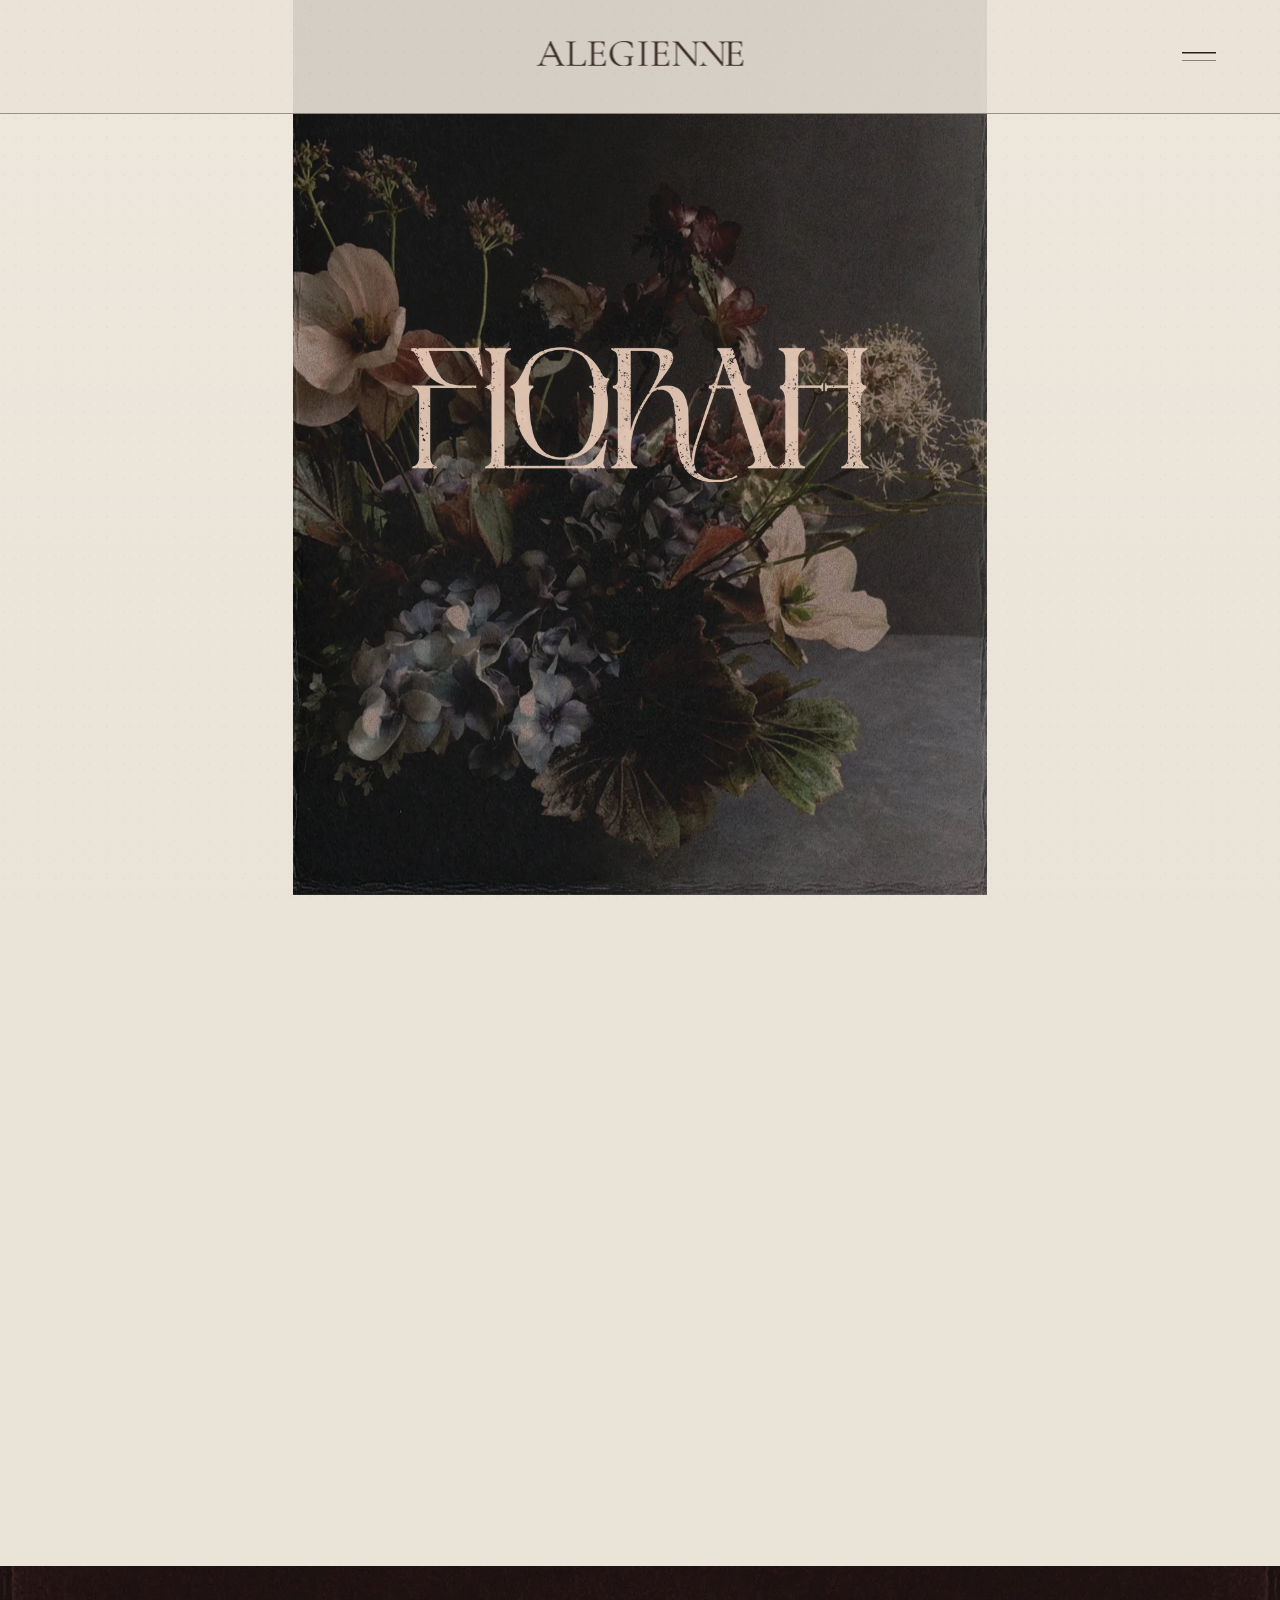
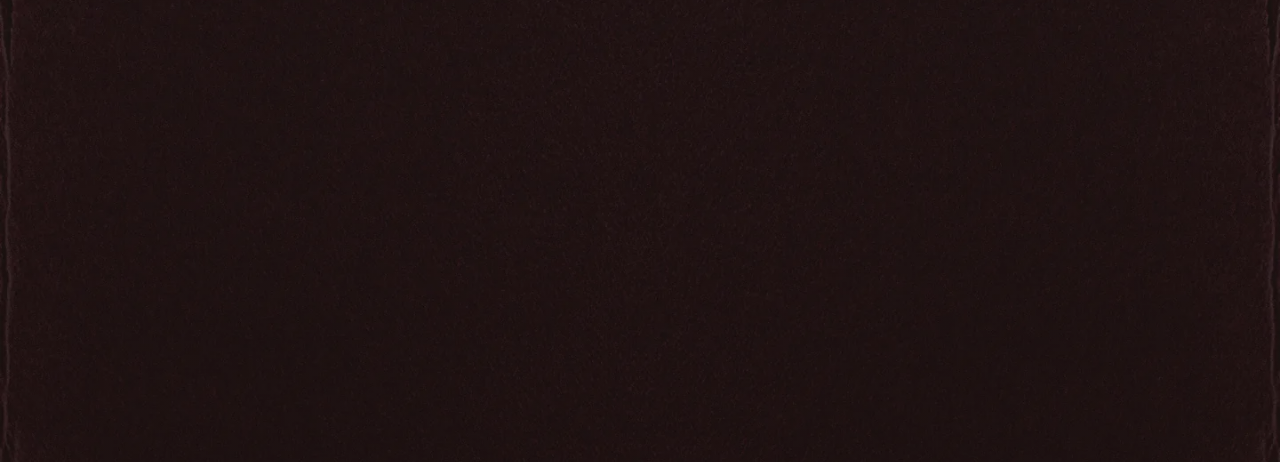
==== florah/index.html @ b6dfed12 "Deploy Florah landing page" ====
<!doctype html>
<html lang="en">
  <head>
    <meta charset="utf-8">
    <meta name="viewport" content="width=device-width, initial-scale=1, viewport-fit=cover">
    <title>Florah by Alegienne</title>
    <meta name="theme-color" content="#eae3d8">
    <meta name="referrer" content="strict-origin-when-cross-origin">
    <meta
      name="description"
      content="Florah by Alegienne is a romantic floral subscription landing page for poster, QR code and campaign visitors."
    >
    <meta name="robots" content="index,follow">
    <link rel="canonical" href="https://www.alegienne.com.au/florah">
    <meta property="og:type" content="website">
    <meta property="og:site_name" content="Alegienne">
    <meta property="og:title" content="Florah by Alegienne">
    <meta
      property="og:description"
      content="A romantic floral subscription by Alegienne."
    >
    <meta property="og:url" content="https://www.alegienne.com.au/florah">
    <meta name="twitter:title" content="Florah by Alegienne">
    <meta
      name="twitter:description"
      content="A romantic floral subscription by Alegienne."
    >
    <meta name="twitter:card" content="summary">
    <script>
      (() => {
        document.documentElement.classList.add("js");
        const replayRequested = new URLSearchParams(window.location.search).has("replay")
          || window.location.hash === "#replay";
        try {
          if (replayRequested) {
            window.localStorage.removeItem("florahIntroSeen");
          } else if (window.localStorage.getItem("florahIntroSeen") === "true") {
            document.documentElement.classList.add("intro-seen");
          }
        } catch (error) {
          document.documentElement.classList.remove("intro-seen");
        }
      })();
    </script>
    <link rel="stylesheet" href="./styles.css">
    <script type="application/ld+json">
      {
        "@context": "https://schema.org",
        "@type": "WebPage",
        "name": "Florah by Alegienne",
        "url": "https://www.alegienne.com.au/florah",
        "description": "Florah by Alegienne is a floral subscription landing page for poster, QR code and campaign visitors.",
        "isPartOf": {
          "@type": "WebSite",
          "name": "Alegienne",
          "url": "https://www.alegienne.com.au/"
        },
        "about": {
          "@type": "Service",
          "name": "Florah floral subscription",
          "provider": {
            "@type": "Organization",
            "name": "Alegienne",
            "url": "https://www.alegienne.com.au/"
          }
        }
      }
    </script>
  </head>
  <body>
    <main class="florah-page" aria-label="Florah by Alegienne">
      <div class="ivory-paper" aria-hidden="true"></div>
      <div class="paper" aria-hidden="true"></div>
      <div class="grain" aria-hidden="true"></div>
      <header class="site-menu" aria-label="Primary navigation">
        <div class="menu-bar">
          <a class="menu-alegienne-mark" href="/" aria-label="Alegienne home"></a>
          <button class="menu-toggle" type="button" aria-label="Open menu">
            <span></span>
            <span></span>
          </button>
        </div>
      </header>

      <section class="brand-stage" aria-label="Florah by Alegienne opening mark">
        <img
          class="bouquet-picture bouquet-image"
          src="./assets/florah-bouquet-2.webp"
          alt=""
          width="2160"
          height="2880"
          decoding="async"
          aria-hidden="true"
        >
        <img
          class="sigil"
          src="./assets/sigil-blush-texture.png"
          alt=""
          decoding="async"
          aria-hidden="true"
        >
        <div class="sigil-sparkle" aria-hidden="true"></div>
        <img
          class="by-mark"
          src="./assets/BY.png"
          alt=""
          decoding="async"
          aria-hidden="true"
        >
        <img
          class="alegienne-mark"
          src="./assets/Alegienne-wordmark-logo-blushIVORYwarm.png"
          alt=""
          decoding="async"
          aria-hidden="true"
        >
        <img
          class="florah-mark"
          src="./assets/florah-brandmark-print-ivoryblushlightwarm.png"
          alt=""
          decoding="async"
          aria-hidden="true"
        >

        <h1 class="sr-only">Florah by Alegienne</h1>
      </section>

      <section class="landing-body reveal-on-scroll" aria-label="Florah subscription details"></section>

      <footer class="site-footer" aria-label="Alegienne footer">
        <p class="footer-love reveal-on-scroll">with love,</p>
        <img
          class="footer-signature reveal-on-scroll"
          src="./assets/alegienne-signature-gold.png"
          alt="Alegienne"
          loading="lazy"
          decoding="async"
        >
        <div class="footer-divider footer-divider-legal reveal-on-scroll" aria-hidden="true"></div>
        <nav class="footer-legal reveal-on-scroll" aria-label="Legal links">
          <a href="/privacy">privacy policy</a>
          <a href="/terms">terms</a>
        </nav>
        <div class="footer-divider footer-divider-copyright reveal-on-scroll" aria-hidden="true"></div>
        <p class="footer-copyright reveal-on-scroll">&copy; always, Alegienne.</p>
        <div class="footer-divider footer-divider-credit reveal-on-scroll" aria-hidden="true"></div>
        <p class="footer-credit reveal-on-scroll">
          <a href="https://studiorjl.com" rel="noopener">website by studio rjl</a>
        </p>
      </footer>
    </main>
    <div class="custom-cursor" aria-hidden="true"></div>
    <script>
      (() => {
        const openingDuration = 10600;
        const revealItems = Array.from(document.querySelectorAll(".reveal-on-scroll"));
        const alreadySeen = document.documentElement.classList.contains("intro-seen");
        let openingComplete = alreadySeen;

        if (alreadySeen) {
          document.documentElement.classList.add("opening-complete");
        }

        if (!alreadySeen) {
          window.setTimeout(() => {
            openingComplete = true;
            document.documentElement.classList.add("opening-complete");
            try {
              window.localStorage.setItem("florahIntroSeen", "true");
            } catch (error) {
              document.documentElement.classList.add("opening-complete");
            }
          }, openingDuration);
        }

        const reveal = (entry) => {
          const show = () => entry.target.classList.add("is-visible");
          if (openingComplete) {
            show();
          } else {
            window.setTimeout(show, openingDuration);
          }
        };

        if ("IntersectionObserver" in window) {
          const observer = new IntersectionObserver(
            (entries) => {
              entries.forEach((entry) => {
                if (!entry.isIntersecting) return;
                reveal(entry);
                observer.unobserve(entry.target);
              });
            },
            { rootMargin: "0px 0px -4% 0px", threshold: 0.04 }
          );

          revealItems.forEach((item) => observer.observe(item));
        } else {
          revealItems.forEach((target) => reveal({ target }));
        }

        const updateScrollState = () => {
          document.documentElement.classList.toggle("is-scrolled", window.scrollY > 12);
        };
        updateScrollState();
        window.addEventListener("scroll", updateScrollState, { passive: true });

        const finePointer = window.matchMedia("(hover: hover) and (pointer: fine)");
        const cursor = document.querySelector(".custom-cursor");
        if (!cursor || !finePointer.matches) return;

        document.body.classList.add("has-custom-cursor");
        window.addEventListener("pointermove", (event) => {
          cursor.style.transform = `translate3d(${event.clientX}px, ${event.clientY}px, 0) translate(-50%, -50%)`;
        });

        document.querySelectorAll("a, button").forEach((element) => {
          element.addEventListener("pointerenter", () => cursor.classList.add("is-hovering"));
          element.addEventListener("pointerleave", () => cursor.classList.remove("is-hovering"));
        });
      })();
    </script>
  </body>
</html>
---- florah/styles.css ----
:root {
  --paper: #1a0d0c;
  --dark-plum: #2d1d19;
  --ivory-blush: #e8c9b7;
  --ivory-paper: #eae3d8;
  --hover-mushroom: #9f9585;
  --stage-width: min(100vw, 77.14285714svh);
  --stage-height: min(129.62962963vw, 100svh);
  --menu-height: min(12.71428571svh, 16.48148148vw);
  --menu-logo-width: min(29.81481481vw, 23svh, 214.666667px);
  --menu-logo-top: min(5.83333333vw, 4.5svh, 42px);
}

* {
  box-sizing: border-box;
}

html,
body {
  min-height: 100%;
  margin: 0;
}

body {
  background: var(--ivory-paper);
  color: var(--ivory-blush);
  overflow-x: hidden;
}

body.has-custom-cursor,
body.has-custom-cursor a,
body.has-custom-cursor button {
  cursor: none;
}

.florah-page {
  position: relative;
  min-height: 100svh;
  isolation: isolate;
  overflow-x: hidden;
  background: var(--ivory-paper);
}

.ivory-paper {
  position: fixed;
  inset: 0;
  z-index: -5;
  opacity: 0;
  background:
    radial-gradient(circle at 27% 23%, rgba(45, 29, 25, 0.035) 0 0.6px, transparent 1.3px),
    radial-gradient(circle at 67% 61%, rgba(45, 29, 25, 0.025) 0 0.7px, transparent 1.4px),
    linear-gradient(rgba(255, 252, 244, 0.16), rgba(234, 227, 216, 0.05)),
    var(--ivory-paper);
  background-size: 17px 19px, 23px 21px, 100% 100%, 100% 100%;
  animation: ivory-paper-arrive 1.7s ease 8.55s both;
}

.paper {
  position: fixed;
  inset: 0;
  z-index: -4;
  background-color: var(--paper);
  background-image: url("./assets/florah-dark-plum-background-texture.webp");
  background-position: center;
  background-size: cover;
  transform: scale(1.006);
  animation: plum-paper-leave 1.75s ease 8.55s both;
}

.paper::after {
  content: "";
  position: absolute;
  inset: 0;
  z-index: -1;
  background:
    linear-gradient(rgba(42, 19, 17, 0.18), rgba(25, 10, 10, 0.14)),
    radial-gradient(circle at 50% 42%, rgba(232, 201, 183, 0.035), transparent 33%);
  mix-blend-mode: soft-light;
}

.grain {
  position: fixed;
  inset: -20%;
  z-index: -3;
  opacity: 0.19;
  mix-blend-mode: screen;
  pointer-events: none;
  background-image:
    radial-gradient(circle at 18% 28%, rgba(255, 231, 218, 0.13) 0 0.7px, transparent 1.2px),
    radial-gradient(circle at 63% 42%, rgba(230, 191, 172, 0.1) 0 0.8px, transparent 1.3px),
    radial-gradient(circle at 41% 73%, rgba(255, 247, 232, 0.07) 0 0.7px, transparent 1.1px);
  background-size: 13px 15px, 19px 17px, 11px 13px;
  animation:
    living-grain 1.1s steps(5, end) infinite,
    plum-grain-leave 1.4s ease 8.5s both;
}

.brand-stage {
  position: relative;
  width: var(--stage-width);
  height: var(--stage-height);
  max-width: 100vw;
  max-height: 100svh;
  margin: 0 auto;
  perspective: clamp(520px, 95vw, 1040px);
  perspective-origin: 50% 43%;
}

.bouquet-picture {
  position: absolute;
  left: 50%;
  top: calc(-48 / 1400 * 100%);
  z-index: 1;
  display: block;
  width: calc(1175 / 1080 * 100%);
  opacity: 0;
  transform: translateX(-50%);
  pointer-events: none;
  user-select: none;
  animation: bouquet-arrive 1.6s cubic-bezier(0.22, 0.72, 0.24, 1) 8.28s both;
}

.bouquet-image {
  display: block;
  width: 100%;
  height: auto;
}

.site-menu {
  position: fixed;
  inset: 0 0 auto;
  z-index: 20;
  display: grid;
  justify-items: center;
  pointer-events: none;
}

.menu-bar {
  position: relative;
  width: 100vw;
  height: var(--menu-height);
  opacity: 0;
  pointer-events: auto;
  background:
    radial-gradient(circle at 31% 48%, rgba(45, 29, 25, 0.04) 0 0.5px, transparent 1.1px),
    radial-gradient(circle at 71% 22%, rgba(45, 29, 25, 0.03) 0 0.6px, transparent 1.2px),
    rgba(234, 227, 216, 0.9);
  background-size: 19px 21px, 29px 31px, 100% 100%;
  transform: translateY(-14%);
  animation: menu-bar-arrive 1.65s cubic-bezier(0.22, 0.72, 0.18, 1) 8.18s both;
  transition: background-color 0.36s ease;
}

.is-scrolled .menu-bar {
  background:
    radial-gradient(circle at 31% 48%, rgba(45, 29, 25, 0.04) 0 0.5px, transparent 1.1px),
    radial-gradient(circle at 71% 22%, rgba(45, 29, 25, 0.03) 0 0.6px, transparent 1.2px),
    rgba(234, 227, 216, 0.84);
}

.menu-bar::after {
  content: "";
  position: absolute;
  left: 0;
  right: 0;
  bottom: 0;
  height: 1px;
  opacity: 0;
  background: rgba(45, 29, 25, 0.42);
  animation: menu-rule-arrive 0.75s ease 9.72s both;
}

.menu-alegienne-mark {
  position: absolute;
  left: 50%;
  top: var(--menu-logo-top);
  width: var(--menu-logo-width);
  aspect-ratio: 322 / 40;
  opacity: 0;
  transform: translateX(-50%);
  background: var(--dark-plum);
  -webkit-mask-image: url("./assets/Alegienne-wordmark-logo-blushIVORYwarm.png");
  mask-image: url("./assets/Alegienne-wordmark-logo-blushIVORYwarm.png");
  -webkit-mask-position: center;
  mask-position: center;
  -webkit-mask-repeat: no-repeat;
  mask-repeat: no-repeat;
  -webkit-mask-size: 100% 100%;
  mask-size: 100% 100%;
  animation: dark-wordmark-arrive 0.85s ease 9.46s both;
  transition: background-color 0.28s ease;
}

.menu-alegienne-mark:hover {
  background: var(--hover-mushroom);
}

.menu-toggle {
  position: absolute;
  top: calc(79 / 178 * 100%);
  right: calc(56 / 1080 * 100%);
  display: grid;
  gap: 7px;
  width: 34px;
  padding: 0;
  border: 0;
  opacity: 0;
  background: transparent;
  cursor: pointer;
  animation: menu-icon-arrive 0.72s ease 9.72s both;
}

.menu-toggle span {
  display: block;
  width: 100%;
  height: 1px;
  background: var(--dark-plum);
  transition: background-color 0.28s ease;
}

.menu-toggle:hover span {
  background: var(--hover-mushroom);
}

.menu-toggle:focus-visible {
  outline: 1px solid var(--dark-plum);
  outline-offset: 8px;
}

.brand-stage img {
  position: absolute;
  display: block;
  height: auto;
  pointer-events: none;
  user-select: none;
}

.sigil {
  left: calc(417 / 1080 * 100%);
  top: calc(459 / 1400 * 100%);
  z-index: 2;
  width: calc(247 / 1080 * 100%);
  opacity: 0;
  transform-origin: 50% 50%;
  transform-style: preserve-3d;
  backface-visibility: visible;
  filter: drop-shadow(0 0 9px rgba(232, 201, 183, 0.12));
  animation: sigil-turn 4.95s cubic-bezier(0.35, 0, 0.17, 1) both;
}

.sigil-sparkle {
  position: absolute;
  left: calc(417 / 1080 * 100%);
  top: calc(459 / 1400 * 100%);
  z-index: 2;
  width: calc(247 / 1080 * 100%);
  aspect-ratio: 247 / 355;
  opacity: 0;
  pointer-events: none;
  transform-origin: 50% 50%;
  transform-style: preserve-3d;
  backface-visibility: visible;
  mix-blend-mode: screen;
  background:
    radial-gradient(circle at 27% 34%, rgba(255, 249, 232, 0.92) 0 0.7px, transparent 1.7px),
    radial-gradient(circle at 68% 58%, rgba(244, 205, 171, 0.78) 0 0.8px, transparent 1.8px),
    radial-gradient(circle at 54% 19%, rgba(205, 222, 218, 0.58) 0 0.6px, transparent 1.5px),
    linear-gradient(108deg, transparent 23%, rgba(245, 224, 205, 0.08) 36%, rgba(255, 250, 232, 0.42) 46%, rgba(184, 205, 200, 0.25) 51%, transparent 64%),
    linear-gradient(132deg, rgba(141, 93, 77, 0.16), rgba(255, 232, 214, 0.38), rgba(191, 203, 198, 0.18), rgba(121, 77, 68, 0.12));
  background-size: 91px 127px, 103px 89px, 73px 113px, 260% 100%, 100% 100%;
  -webkit-mask-image: url("./assets/sigil-blush-texture.png");
  mask-image: url("./assets/sigil-blush-texture.png");
  -webkit-mask-position: center;
  mask-position: center;
  -webkit-mask-repeat: no-repeat;
  mask-repeat: no-repeat;
  -webkit-mask-size: 100% 100%;
  mask-size: 100% 100%;
  animation:
    sigil-sparkle-turn 4.95s cubic-bezier(0.35, 0, 0.17, 1) both,
    metal-glint 2.35s ease-in-out 0.55s infinite;
}

.by-mark {
  left: calc(521 / 1080 * 100%);
  top: calc(861 / 1400 * 100%);
  z-index: 3;
  width: calc(38 / 1080 * 100%);
  opacity: 0;
  animation:
    soft-reveal 0.95s ease 5.66s both,
    by-rise-away 1.15s cubic-bezier(0.3, 0, 0.2, 1) 8.1s forwards;
}

.alegienne-mark {
  left: calc(379 / 1080 * 100%);
  top: calc(911 / 1400 * 100%);
  z-index: 3;
  width: calc(322 / 1080 * 100%);
  opacity: 0;
  animation:
    soft-reveal 1.05s ease 5.98s both,
    alegienne-rise-to-menu 1.6s cubic-bezier(0.25, 0.72, 0.2, 1) 8.55s forwards;
}

.florah-mark {
  left: calc(184 / 1080 * 100%);
  top: calc(540 / 1400 * 100%);
  z-index: 4;
  width: calc(713 / 1080 * 100%);
  opacity: 0;
  filter: drop-shadow(0 0 7px rgba(232, 201, 183, 0.08));
  animation: florah-quick-fade 0.86s cubic-bezier(0.22, 0.72, 0.24, 1) 4.72s both;
}

.landing-body {
  min-height: 74svh;
  background: transparent;
}

.reveal-on-scroll {
  opacity: 1;
  transform: none;
}

.js .reveal-on-scroll {
  opacity: 0;
  transform: translateY(24px);
  transition:
    opacity 1.1s cubic-bezier(0.22, 0.72, 0.24, 1),
    transform 1.1s cubic-bezier(0.22, 0.72, 0.24, 1);
  transition-delay: var(--reveal-delay, 0ms);
}

.js .reveal-on-scroll.is-visible {
  opacity: 1;
  transform: translateY(0);
}

.site-footer {
  position: relative;
  z-index: 1;
  display: grid;
  justify-items: center;
  padding: clamp(52px, 9vw, 92px) 24px clamp(30px, 5vw, 52px);
  text-align: center;
  background-color: var(--paper);
  background-image:
    linear-gradient(rgba(26, 13, 12, 0.16), rgba(26, 13, 12, 0.36)),
    url("./assets/florah-dark-plum-background-texture.webp");
  background-position: center;
  background-size: cover;
}

.footer-love,
.footer-legal,
.footer-copyright,
.footer-credit {
  margin: 0;
  font-family: "Courier New", Courier, monospace;
  font-weight: 400;
  letter-spacing: 0;
  color: var(--ivory-blush);
}

.footer-love {
  font-size: clamp(15px, 3.5vw, 20px);
  line-height: 1.35;
  text-transform: lowercase;
  --reveal-delay: 0ms;
}

.footer-signature {
  display: block;
  width: min(58vw, 340px);
  height: auto;
  margin: clamp(8px, 2vw, 14px) auto clamp(16px, 3.5vw, 26px);
  --reveal-delay: 90ms;
}

.footer-divider {
  width: min(42vw, 260px);
  height: 1px;
  background: rgba(232, 201, 183, 0.42);
}

.footer-divider-legal {
  margin: 0 auto clamp(12px, 2.8vw, 20px);
  --reveal-delay: 170ms;
}

.footer-legal {
  display: flex;
  justify-content: center;
  gap: clamp(18px, 7vw, 44px);
  font-size: clamp(12px, 2.8vw, 14px);
  line-height: 1.45;
  text-transform: lowercase;
  --reveal-delay: 230ms;
}

.footer-legal a,
.footer-credit a {
  color: inherit;
  text-decoration: none;
  transition:
    color 0.28s ease,
    font-style 0.28s ease;
}

.footer-legal a:hover,
.footer-credit a:hover {
  color: var(--hover-mushroom);
  font-style: italic;
}

.footer-legal a:focus-visible,
.footer-credit a:focus-visible {
  outline: 1px solid currentColor;
  outline-offset: 5px;
}

.footer-copyright {
  margin-top: clamp(12px, 3vw, 22px);
  font-size: clamp(11px, 2.5vw, 13px);
  line-height: 1.45;
  --reveal-delay: 390ms;
}

.footer-divider-copyright {
  margin: clamp(12px, 2.8vw, 20px) auto 0;
  background: rgba(232, 201, 183, 0.34);
  --reveal-delay: 310ms;
}

.footer-divider-credit {
  margin: clamp(12px, 2.8vw, 20px) auto 0;
  background: rgba(232, 201, 183, 0.32);
  --reveal-delay: 470ms;
}

.footer-credit {
  margin-top: clamp(8px, 2vw, 12px);
  font-size: clamp(10px, 2.25vw, 12px);
  line-height: 1.4;
  text-transform: lowercase;
  color: rgba(232, 201, 183, 0.92);
  --reveal-delay: 550ms;
}

.custom-cursor {
  position: fixed;
  left: 0;
  top: 0;
  z-index: 100;
  width: 13px;
  height: 13px;
  border-radius: 999px;
  opacity: 0;
  pointer-events: none;
  background: var(--dark-plum);
  transform: translate3d(-40px, -40px, 0) translate(-50%, -50%);
  transition:
    width 0.22s ease,
    height 0.22s ease,
    opacity 0.22s ease,
    background-color 0.22s ease;
}

body.has-custom-cursor .custom-cursor {
  opacity: 0.9;
}

.custom-cursor.is-hovering {
  width: 22px;
  height: 22px;
  opacity: 0.72;
  background: var(--hover-mushroom);
}

.intro-seen .ivory-paper,
.intro-seen .menu-bar,
.intro-seen .menu-toggle {
  opacity: 1;
  transform: none;
  animation: none;
}

.intro-seen .menu-alegienne-mark {
  opacity: 1;
  transform: translateX(-50%);
  animation: none;
}

.intro-seen .bouquet-picture {
  opacity: 1;
  transform: translateX(-50%);
  animation: none;
}

.intro-seen .menu-bar::after {
  opacity: 1;
  animation: none;
}

.intro-seen .florah-mark {
  opacity: 0.92;
  animation: none;
}

.intro-seen .paper,
.intro-seen .grain,
.intro-seen .sigil,
.intro-seen .sigil-sparkle,
.intro-seen .by-mark,
.intro-seen .alegienne-mark {
  opacity: 0;
  animation: none;
}

.sr-only {
  position: absolute;
  width: 1px;
  height: 1px;
  padding: 0;
  margin: -1px;
  overflow: hidden;
  clip: rect(0, 0, 0, 0);
  white-space: nowrap;
  border: 0;
}

@keyframes living-grain {
  0% {
    transform: translate3d(-0.9%, -0.8%, 0);
  }

  20% {
    transform: translate3d(0.7%, -0.35%, 0);
  }

  40% {
    transform: translate3d(-0.35%, 0.65%, 0);
  }

  60% {
    transform: translate3d(0.85%, 0.45%, 0);
  }

  80% {
    transform: translate3d(-0.6%, 0.2%, 0);
  }

  100% {
    transform: translate3d(-0.9%, -0.8%, 0);
  }
}

@keyframes sigil-turn {
  0% {
    opacity: 0;
    transform: rotateY(0deg) scale(0.992);
  }

  18% {
    opacity: 0.92;
  }

  74% {
    opacity: 0.92;
    transform: rotateY(360deg) scale(1);
  }

  84% {
    opacity: 0.9;
    transform: rotateY(360deg) scale(1);
  }

  100% {
    opacity: 0;
    transform: rotateY(360deg) scale(0.997);
  }
}

@keyframes sigil-sparkle-turn {
  0% {
    opacity: 0;
    transform: rotateY(0deg) scale(0.992);
  }

  18% {
    opacity: 0.34;
  }

  74% {
    opacity: 0.36;
    transform: rotateY(360deg) scale(1);
  }

  84% {
    opacity: 0.3;
    transform: rotateY(360deg) scale(1);
  }

  100% {
    opacity: 0;
    transform: rotateY(360deg) scale(0.997);
  }
}

@keyframes metal-glint {
  0% {
    background-position: 0 0, 0 0, 0 0, 135% 0, 0 0;
    filter: brightness(0.95) contrast(1.08);
  }

  42% {
    background-position: 12px -16px, -18px 10px, 7px 15px, 42% 0, 0 0;
    filter: brightness(1.28) contrast(1.18);
  }

  100% {
    background-position: 24px -31px, -34px 21px, 15px 28px, -38% 0, 0 0;
    filter: brightness(0.98) contrast(1.1);
  }
}

@keyframes soft-reveal {
  from {
    opacity: 0;
    transform: translateY(5px);
  }

  to {
    opacity: 0.9;
    transform: translateY(0);
  }
}

@keyframes florah-quick-fade {
  from {
    opacity: 0;
  }

  to {
    opacity: 0.92;
  }
}

@keyframes by-rise-away {
  0% {
    top: calc(861 / 1400 * 100%);
    opacity: 0.9;
  }

  100% {
    top: -4%;
    opacity: 0;
  }
}

@keyframes alegienne-rise-to-menu {
  0% {
    left: calc(379 / 1080 * 100%);
    top: calc(911 / 1400 * 100%);
    opacity: 0.9;
  }

  68% {
    opacity: 0.86;
  }

  92% {
    left: calc(379 / 1080 * 100%);
    top: calc(63 / 1400 * 100%);
    opacity: 0.82;
  }

  100% {
    left: calc(379 / 1080 * 100%);
    top: calc(63 / 1400 * 100%);
    opacity: 0;
  }
}

@keyframes bouquet-arrive {
  0% {
    opacity: 0;
    transform: translateX(-50%) translateY(10px);
  }

  100% {
    opacity: 1;
    transform: translateX(-50%) translateY(0);
  }
}

@keyframes menu-bar-arrive {
  0% {
    opacity: 0;
    transform: translateY(-14%);
  }

  28% {
    opacity: 0.28;
    transform: translateY(-7%);
  }

  100% {
    opacity: 1;
    transform: translateY(0);
  }
}

@keyframes dark-wordmark-arrive {
  0% {
    opacity: 0;
  }

  100% {
    opacity: 0.92;
  }
}

@keyframes menu-rule-arrive {
  from {
    opacity: 0;
  }

  to {
    opacity: 1;
  }
}

@keyframes menu-icon-arrive {
  from {
    opacity: 0;
  }

  to {
    opacity: 1;
  }
}

@keyframes ivory-paper-arrive {
  0% {
    opacity: 0;
  }

  100% {
    opacity: 1;
  }
}

@keyframes plum-paper-leave {
  0% {
    opacity: 1;
  }

  100% {
    opacity: 0;
  }
}

@keyframes plum-grain-leave {
  0% {
    opacity: 0.19;
  }

  100% {
    opacity: 0;
  }
}

@media (prefers-reduced-motion: reduce) {
  .ivory-paper,
  .paper,
  .grain,
  .bouquet-picture,
  .menu-bar,
  .menu-alegienne-mark,
  .menu-toggle,
  .sigil,
  .sigil-sparkle,
  .by-mark,
  .alegienne-mark,
  .florah-mark {
    animation-duration: 1ms;
    animation-delay: 0ms;
    animation-iteration-count: 1;
  }

  .sigil,
  .sigil-sparkle {
    opacity: 0;
    transform: none;
  }

  .by-mark,
  .alegienne-mark,
  .florah-mark {
    opacity: 0.92;
    transform: none;
  }

  .ivory-paper,
  .menu-bar,
  .menu-toggle {
    opacity: 1;
    transform: none;
  }

  .bouquet-picture,
  .menu-alegienne-mark {
    opacity: 1;
    transform: translateX(-50%);
  }

  .paper,
  .grain,
  .by-mark,
  .alegienne-mark {
    opacity: 0;
  }

  .reveal-on-scroll {
    opacity: 1;
    transform: none;
    transition: none;
  }
}

@media (min-width: 900px) {
  :root {
    --stage-width: min(77.14285714svh, 720px);
    --stage-height: min(100svh, 933.333333px);
  }

  .brand-stage {
    overflow: visible;
  }

  .menu-toggle {
    top: 50%;
    right: clamp(32px, 5vw, 72px);
    transform: translateY(-50%);
  }
}
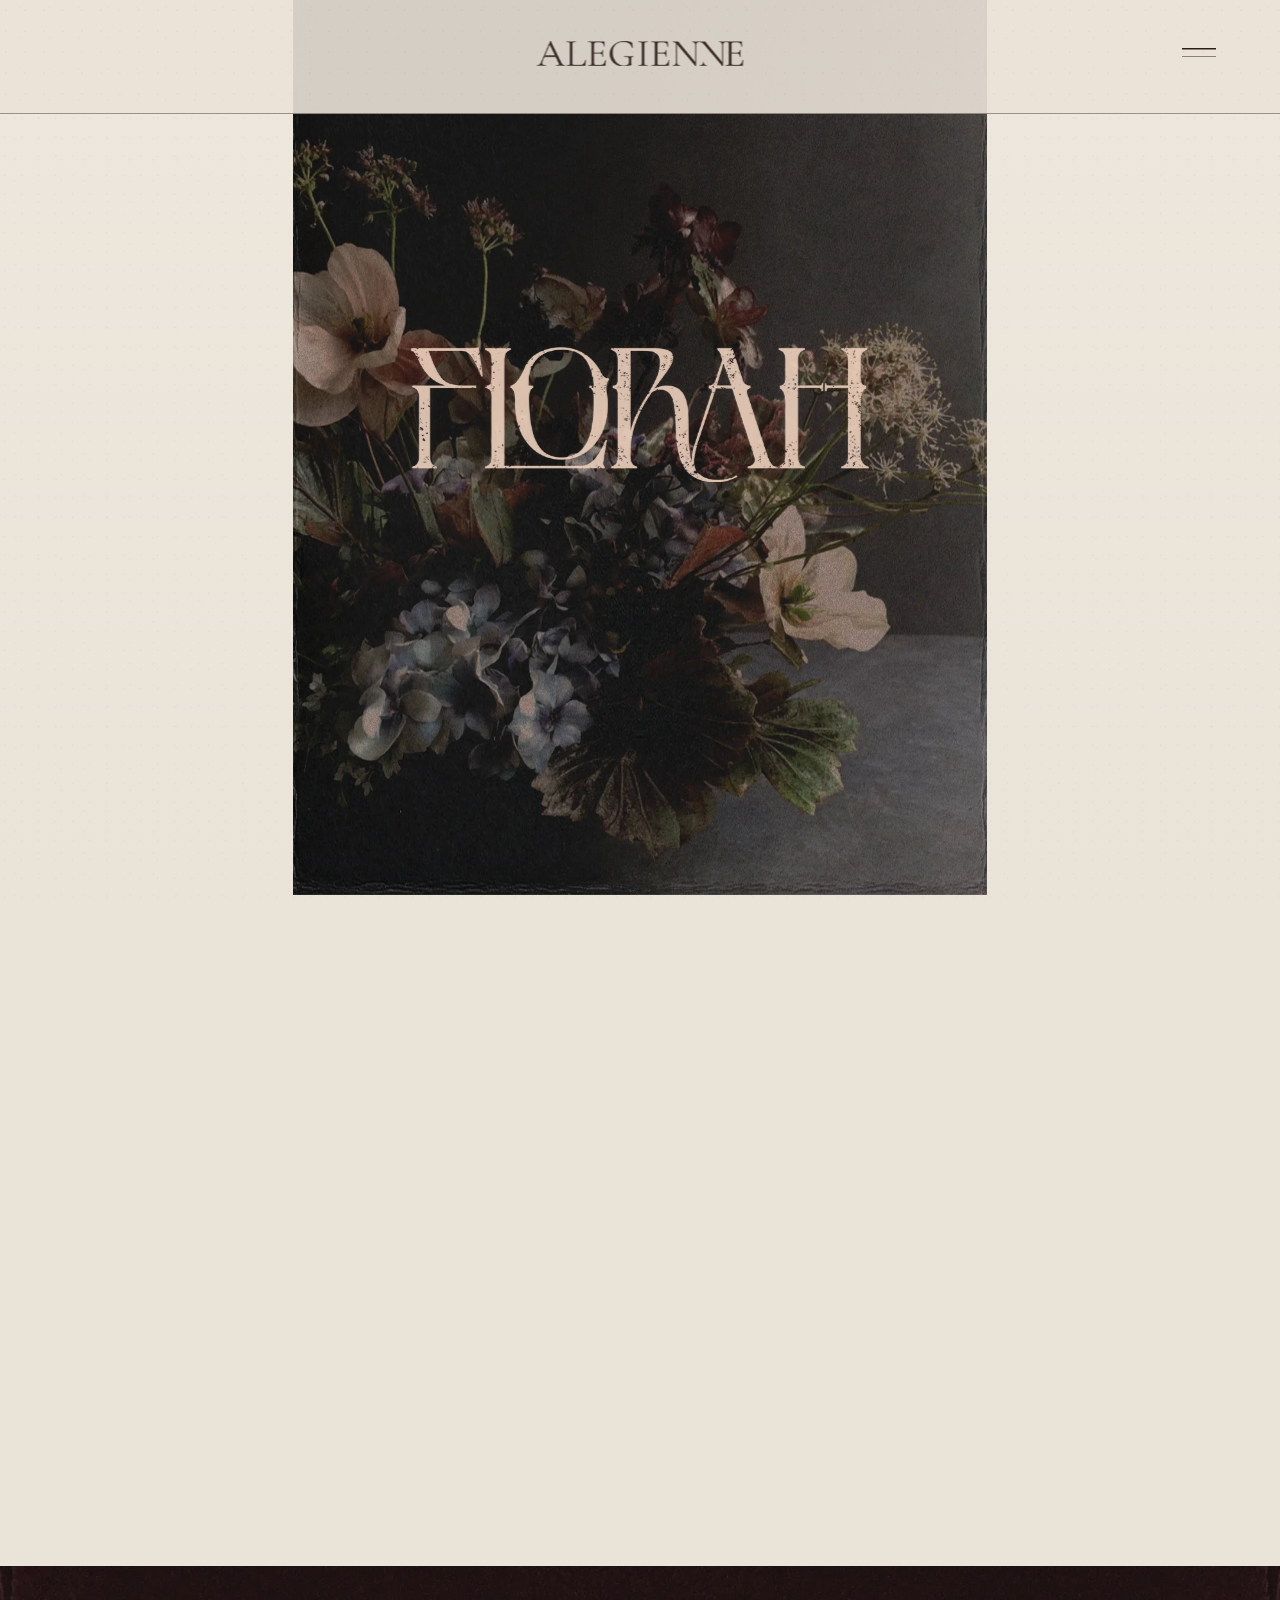
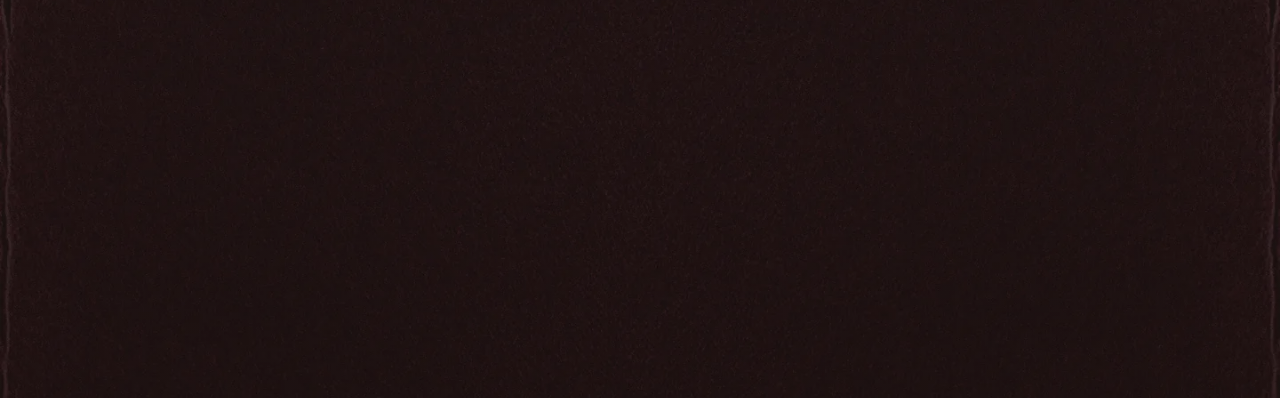
==== commit 4ba33996: "Refine Florah opening and footer" ====
--- a/florah/index.html
+++ b/florah/index.html
@@ -138,15 +138,12 @@
         >
         <div class="footer-divider footer-divider-legal reveal-on-scroll" aria-hidden="true"></div>
         <nav class="footer-legal reveal-on-scroll" aria-label="Legal links">
-          <a href="/privacy">privacy policy</a>
+          <a href="/privacy">privacy</a>
           <a href="/terms">terms</a>
+          <a href="https://studiorjl.com" rel="noopener">website by Studio RJL</a>
         </nav>
         <div class="footer-divider footer-divider-copyright reveal-on-scroll" aria-hidden="true"></div>
         <p class="footer-copyright reveal-on-scroll">&copy; always, Alegienne.</p>
-        <div class="footer-divider footer-divider-credit reveal-on-scroll" aria-hidden="true"></div>
-        <p class="footer-credit reveal-on-scroll">
-          <a href="https://studiorjl.com" rel="noopener">website by studio rjl</a>
-        </p>
       </footer>
     </main>
     <div class="custom-cursor" aria-hidden="true"></div>
--- a/florah/styles.css
+++ b/florah/styles.css
@@ -5,7 +5,7 @@
   --ivory-paper: #eae3d8;
   --hover-mushroom: #9f9585;
   --stage-width: min(100vw, 77.14285714svh);
-  --stage-height: min(129.62962963vw, 100svh);
+  --stage-height: 100svh;
   --menu-height: min(12.71428571svh, 16.48148148vw);
   --menu-logo-width: min(29.81481481vw, 23svh, 214.666667px);
   --menu-logo-top: min(5.83333333vw, 4.5svh, 42px);
@@ -197,7 +197,7 @@
 
 .menu-toggle {
   position: absolute;
-  top: calc(79 / 178 * 100%);
+  top: calc(var(--menu-logo-top) + (var(--menu-logo-width) * 0.0621118));
   right: calc(56 / 1080 * 100%);
   display: grid;
   gap: 7px;
@@ -207,6 +207,7 @@
   opacity: 0;
   background: transparent;
   cursor: pointer;
+  transform: translateY(-50%);
   animation: menu-icon-arrive 0.72s ease 9.72s both;
 }
 
@@ -244,8 +245,8 @@
   transform-origin: 50% 50%;
   transform-style: preserve-3d;
   backface-visibility: visible;
-  filter: drop-shadow(0 0 9px rgba(232, 201, 183, 0.12));
-  animation: sigil-turn 4.95s cubic-bezier(0.35, 0, 0.17, 1) both;
+  filter: drop-shadow(0 0 9px rgba(232, 201, 183, 0.1));
+  animation: sigil-turn 5.24s cubic-bezier(0.32, 0, 0.14, 1) both;
 }
 
 .sigil-sparkle {
@@ -277,8 +278,8 @@
   -webkit-mask-size: 100% 100%;
   mask-size: 100% 100%;
   animation:
-    sigil-sparkle-turn 4.95s cubic-bezier(0.35, 0, 0.17, 1) both,
-    metal-glint 2.35s ease-in-out 0.55s infinite;
+    sigil-sparkle-turn 5.24s cubic-bezier(0.32, 0, 0.14, 1) both,
+    metal-glint 2.7s ease-in-out 0.55s infinite;
 }
 
 .by-mark {
@@ -304,13 +305,15 @@
 }
 
 .florah-mark {
-  left: calc(184 / 1080 * 100%);
-  top: calc(540 / 1400 * 100%);
+  position: fixed;
+  left: 50%;
+  top: calc(540 / 1400 * 100svh);
   z-index: 4;
-  width: calc(713 / 1080 * 100%);
+  width: min(calc(713 / 1080 * 100vw), calc(713 / 1080 * 77.14285714svh));
   opacity: 0;
   filter: drop-shadow(0 0 7px rgba(232, 201, 183, 0.08));
-  animation: florah-quick-fade 0.86s cubic-bezier(0.22, 0.72, 0.24, 1) 4.72s both;
+  transform: translateX(-50%);
+  animation: florah-quick-fade 1.06s cubic-bezier(0.2, 0.68, 0.18, 1) 4.86s both;
 }
 
 .landing-body {
@@ -339,7 +342,7 @@
 
 .site-footer {
   position: relative;
-  z-index: 1;
+  z-index: 8;
   display: grid;
   justify-items: center;
   padding: clamp(52px, 9vw, 92px) 24px clamp(30px, 5vw, 52px);
@@ -354,8 +357,7 @@
 
 .footer-love,
 .footer-legal,
-.footer-copyright,
-.footer-credit {
+.footer-copyright {
   margin: 0;
   font-family: "Courier New", Courier, monospace;
   font-weight: 400;
@@ -391,61 +393,45 @@
 
 .footer-legal {
   display: flex;
+  flex-wrap: nowrap;
   justify-content: center;
-  gap: clamp(18px, 7vw, 44px);
-  font-size: clamp(12px, 2.8vw, 14px);
+  gap: clamp(11px, 3.5vw, 28px);
+  width: min(100%, 520px);
+  font-size: clamp(10px, 2.35vw, 12px);
   line-height: 1.45;
-  text-transform: lowercase;
   --reveal-delay: 230ms;
 }
 
-.footer-legal a,
-.footer-credit a {
+.footer-legal a {
   color: inherit;
   text-decoration: none;
+  white-space: nowrap;
   transition:
     color 0.28s ease,
     font-style 0.28s ease;
 }
 
-.footer-legal a:hover,
-.footer-credit a:hover {
+.footer-legal a:hover {
   color: var(--hover-mushroom);
   font-style: italic;
 }
 
-.footer-legal a:focus-visible,
-.footer-credit a:focus-visible {
+.footer-legal a:focus-visible {
   outline: 1px solid currentColor;
   outline-offset: 5px;
 }
 
 .footer-copyright {
-  margin-top: clamp(12px, 3vw, 22px);
-  font-size: clamp(11px, 2.5vw, 13px);
+  margin-top: clamp(10px, 2.4vw, 16px);
+  font-size: clamp(10px, 2.35vw, 12px);
   line-height: 1.45;
-  --reveal-delay: 390ms;
+  --reveal-delay: 350ms;
 }
 
 .footer-divider-copyright {
-  margin: clamp(12px, 2.8vw, 20px) auto 0;
+  margin: clamp(10px, 2.4vw, 16px) auto 0;
   background: rgba(232, 201, 183, 0.34);
   --reveal-delay: 310ms;
-}
-
-.footer-divider-credit {
-  margin: clamp(12px, 2.8vw, 20px) auto 0;
-  background: rgba(232, 201, 183, 0.32);
-  --reveal-delay: 470ms;
-}
-
-.footer-credit {
-  margin-top: clamp(8px, 2vw, 12px);
-  font-size: clamp(10px, 2.25vw, 12px);
-  line-height: 1.4;
-  text-transform: lowercase;
-  color: rgba(232, 201, 183, 0.92);
-  --reveal-delay: 550ms;
 }
 
 .custom-cursor {
@@ -505,6 +491,7 @@
 
 .intro-seen .florah-mark {
   opacity: 0.92;
+  transform: translateX(-50%);
   animation: none;
 }
 
@@ -563,16 +550,16 @@
   }
 
   18% {
-    opacity: 0.92;
+    opacity: 0.76;
   }
 
   74% {
-    opacity: 0.92;
+    opacity: 0.76;
     transform: rotateY(360deg) scale(1);
   }
 
   84% {
-    opacity: 0.9;
+    opacity: 0.72;
     transform: rotateY(360deg) scale(1);
   }
 
@@ -589,16 +576,16 @@
   }
 
   18% {
-    opacity: 0.34;
+    opacity: 0.26;
   }
 
   74% {
-    opacity: 0.36;
+    opacity: 0.28;
     transform: rotateY(360deg) scale(1);
   }
 
   84% {
-    opacity: 0.3;
+    opacity: 0.22;
     transform: rotateY(360deg) scale(1);
   }
 
@@ -640,10 +627,12 @@
 @keyframes florah-quick-fade {
   from {
     opacity: 0;
+    transform: translateX(-50%) translateY(7px);
   }
 
   to {
     opacity: 0.92;
+    transform: translateX(-50%) translateY(0);
   }
 }
 
@@ -797,17 +786,25 @@
   }
 
   .by-mark,
-  .alegienne-mark,
+  .alegienne-mark {
+    opacity: 0.92;
+    transform: none;
+  }
+
   .florah-mark {
     opacity: 0.92;
+    transform: translateX(-50%);
+  }
+
+  .ivory-paper,
+  .menu-bar {
+    opacity: 1;
     transform: none;
   }
 
-  .ivory-paper,
-  .menu-bar,
   .menu-toggle {
     opacity: 1;
-    transform: none;
+    transform: translateY(-50%);
   }
 
   .bouquet-picture,
@@ -841,8 +838,6 @@
   }
 
   .menu-toggle {
-    top: 50%;
     right: clamp(32px, 5vw, 72px);
-    transform: translateY(-50%);
-  }
-}
+  }
+}
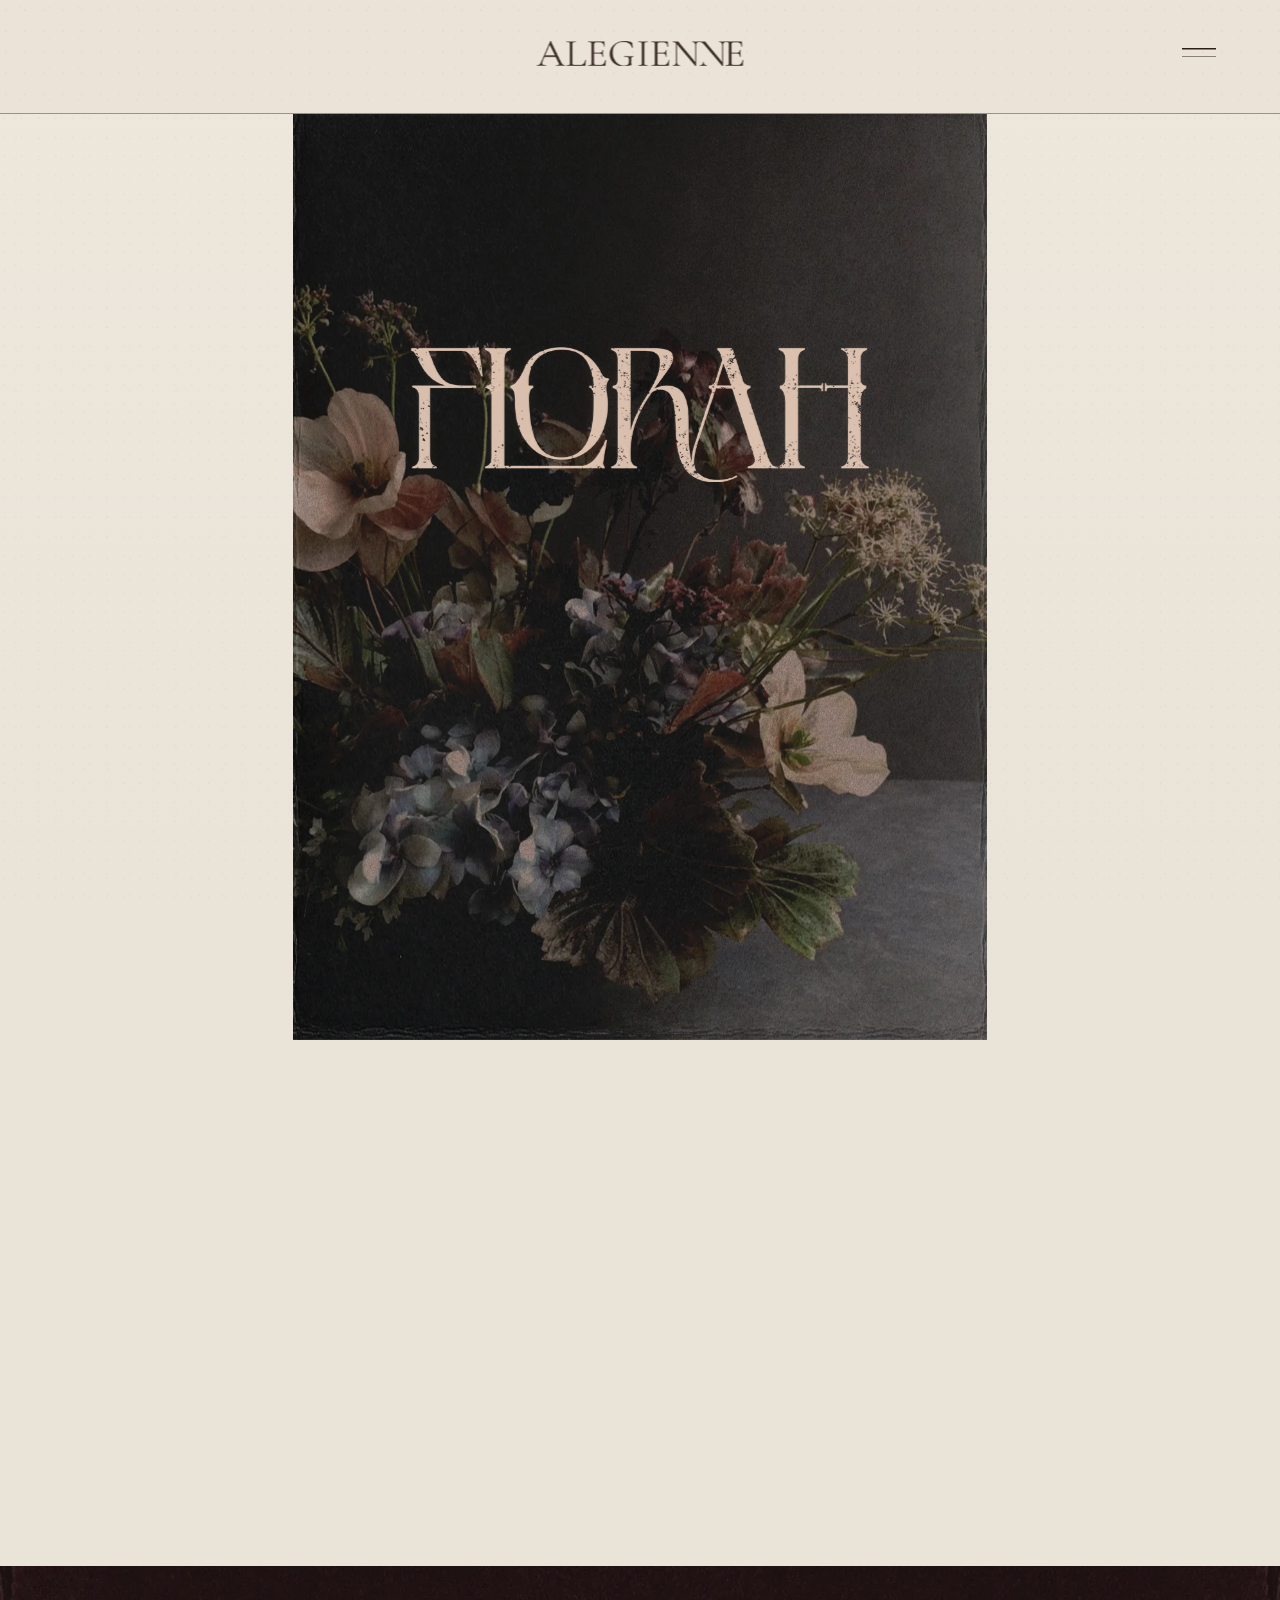
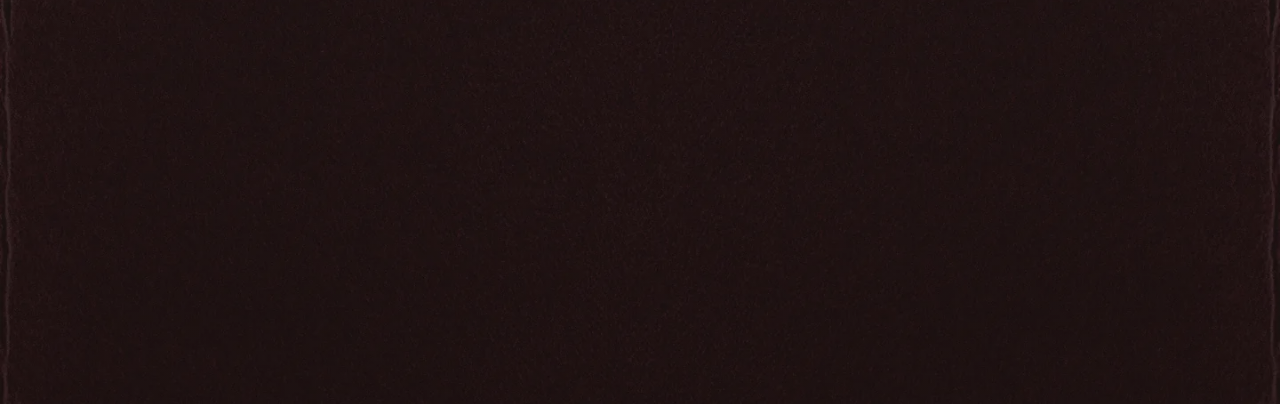
==== commit fe5d5765: "Polish Florah fixed mark and footer" ====
--- a/florah/index.html
+++ b/florah/index.html
@@ -114,16 +114,16 @@
           decoding="async"
           aria-hidden="true"
         >
-        <img
-          class="florah-mark"
-          src="./assets/florah-brandmark-print-ivoryblushlightwarm.png"
-          alt=""
-          decoding="async"
-          aria-hidden="true"
-        >
-
         <h1 class="sr-only">Florah by Alegienne</h1>
       </section>
+
+      <img
+        class="florah-mark"
+        src="./assets/florah-brandmark-print-ivoryblushlightwarm.png"
+        alt=""
+        decoding="async"
+        aria-hidden="true"
+      >
 
       <section class="landing-body reveal-on-scroll" aria-label="Florah subscription details"></section>
 
@@ -139,8 +139,10 @@
         <div class="footer-divider footer-divider-legal reveal-on-scroll" aria-hidden="true"></div>
         <nav class="footer-legal reveal-on-scroll" aria-label="Legal links">
           <a href="/privacy">privacy</a>
+          <span class="footer-dot" aria-hidden="true">&middot;</span>
           <a href="/terms">terms</a>
-          <a href="https://studiorjl.com" rel="noopener">website by Studio RJL</a>
+          <span class="footer-dot" aria-hidden="true">&middot;</span>
+          <a href="https://studiorjl.com" rel="noopener">website by studio rjl</a>
         </nav>
         <div class="footer-divider footer-divider-copyright reveal-on-scroll" aria-hidden="true"></div>
         <p class="footer-copyright reveal-on-scroll">&copy; always, Alegienne.</p>
@@ -188,7 +190,7 @@
                 observer.unobserve(entry.target);
               });
             },
-            { rootMargin: "0px 0px -4% 0px", threshold: 0.04 }
+            { rootMargin: "0px 0px 10% 0px", threshold: 0.02 }
           );
 
           revealItems.forEach((item) => observer.observe(item));
--- a/florah/styles.css
+++ b/florah/styles.css
@@ -109,7 +109,7 @@
 .bouquet-picture {
   position: absolute;
   left: 50%;
-  top: calc(-48 / 1400 * 100%);
+  top: var(--menu-height);
   z-index: 1;
   display: block;
   width: calc(1175 / 1080 * 100%);
@@ -306,6 +306,7 @@
 
 .florah-mark {
   position: fixed;
+  display: block;
   left: 50%;
   top: calc(540 / 1400 * 100svh);
   z-index: 4;
@@ -313,6 +314,8 @@
   opacity: 0;
   filter: drop-shadow(0 0 7px rgba(232, 201, 183, 0.08));
   transform: translateX(-50%);
+  pointer-events: none;
+  user-select: none;
   animation: florah-quick-fade 1.06s cubic-bezier(0.2, 0.68, 0.18, 1) 4.86s both;
 }
 
@@ -345,7 +348,9 @@
   z-index: 8;
   display: grid;
   justify-items: center;
-  padding: clamp(52px, 9vw, 92px) 24px clamp(30px, 5vw, 52px);
+  padding:
+    clamp(52px, 9vw, 92px) 16px
+    calc(clamp(34px, 6vw, 58px) + env(safe-area-inset-bottom));
   text-align: center;
   background-color: var(--paper);
   background-image:
@@ -381,7 +386,7 @@
 }
 
 .footer-divider {
-  width: min(42vw, 260px);
+  width: min(calc(100vw - 32px), 1440px);
   height: 1px;
   background: rgba(232, 201, 183, 0.42);
 }
@@ -394,12 +399,24 @@
 .footer-legal {
   display: flex;
   flex-wrap: nowrap;
+  align-items: center;
   justify-content: center;
-  gap: clamp(11px, 3.5vw, 28px);
-  width: min(100%, 520px);
+  gap: clamp(7px, 2.4vw, 20px);
+  width: min(100%, 620px);
   font-size: clamp(10px, 2.35vw, 12px);
   line-height: 1.45;
   --reveal-delay: 230ms;
+}
+
+.footer-dot {
+  display: inline-grid;
+  flex: 0 0 auto;
+  place-items: center;
+  width: 0.65em;
+  height: 1.45em;
+  color: rgba(232, 201, 183, 0.68);
+  line-height: 1;
+  transform: translateY(-0.03em);
 }
 
 .footer-legal a {
